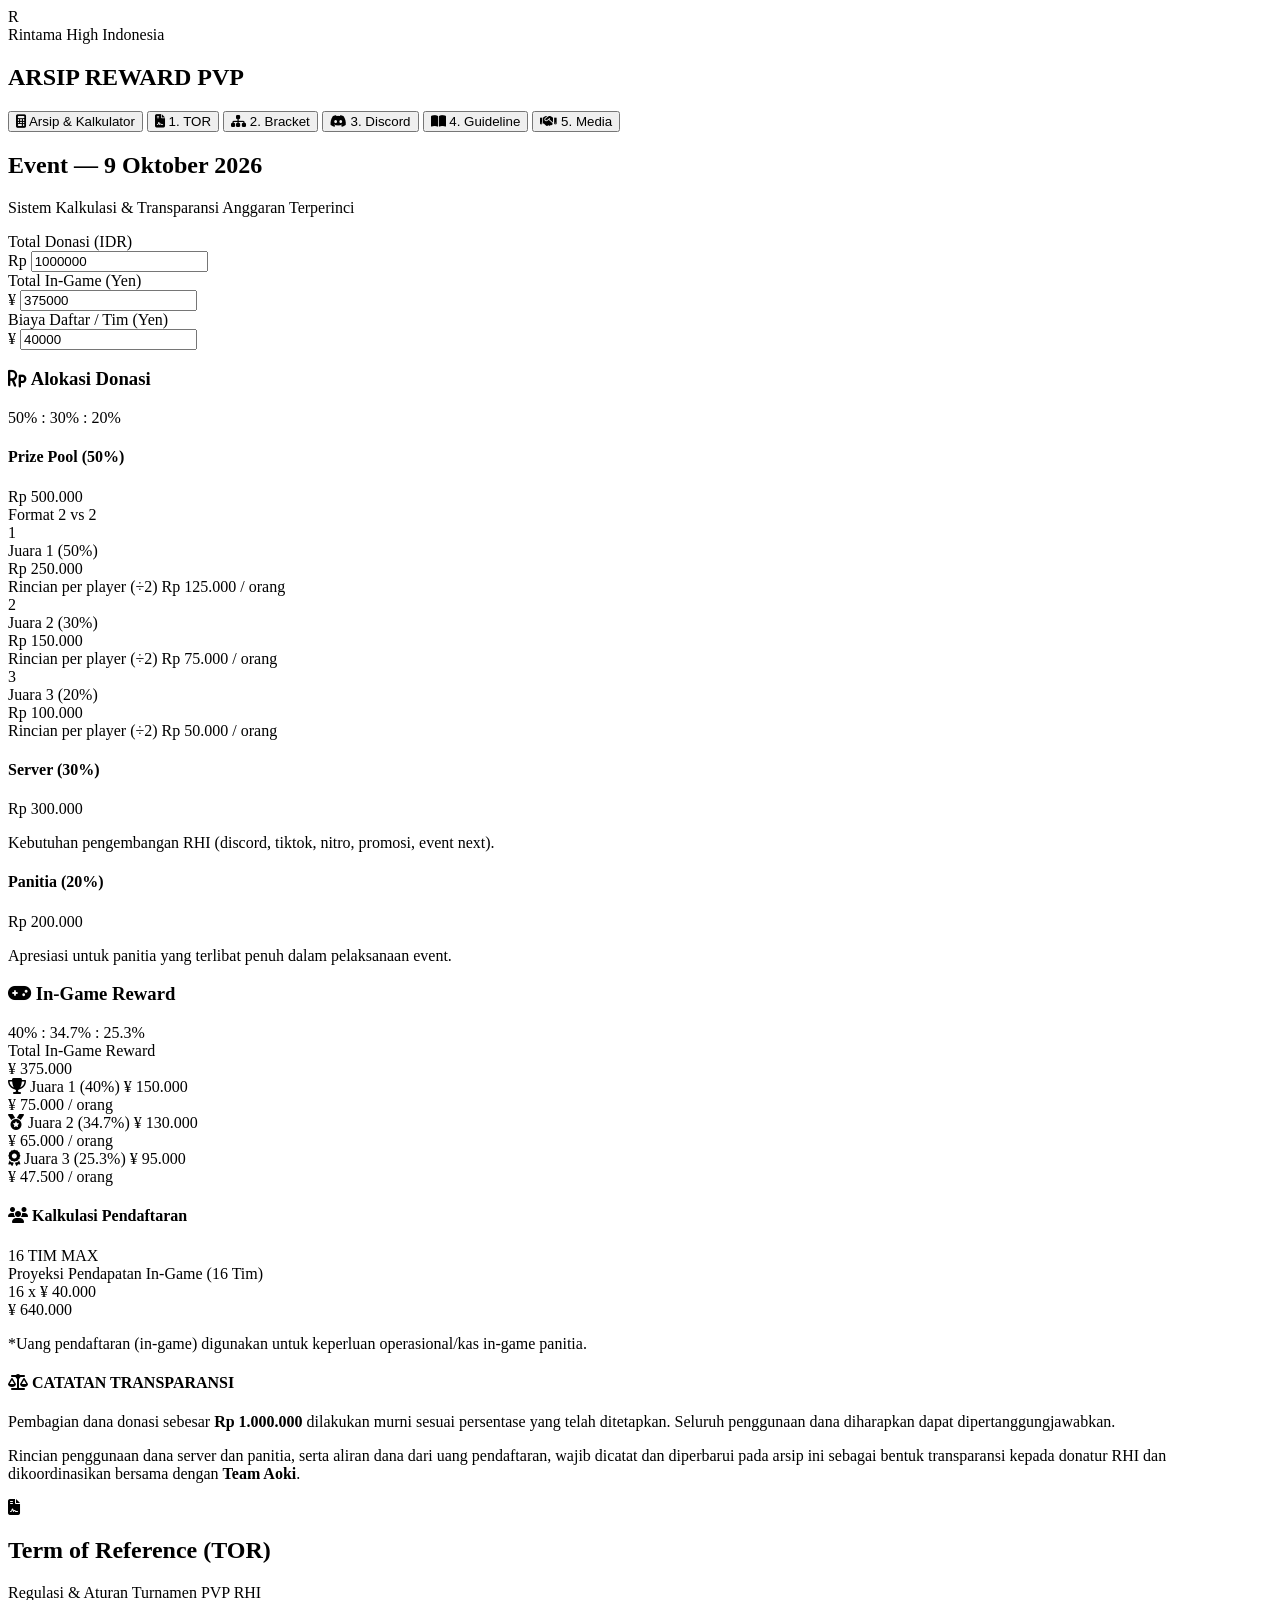
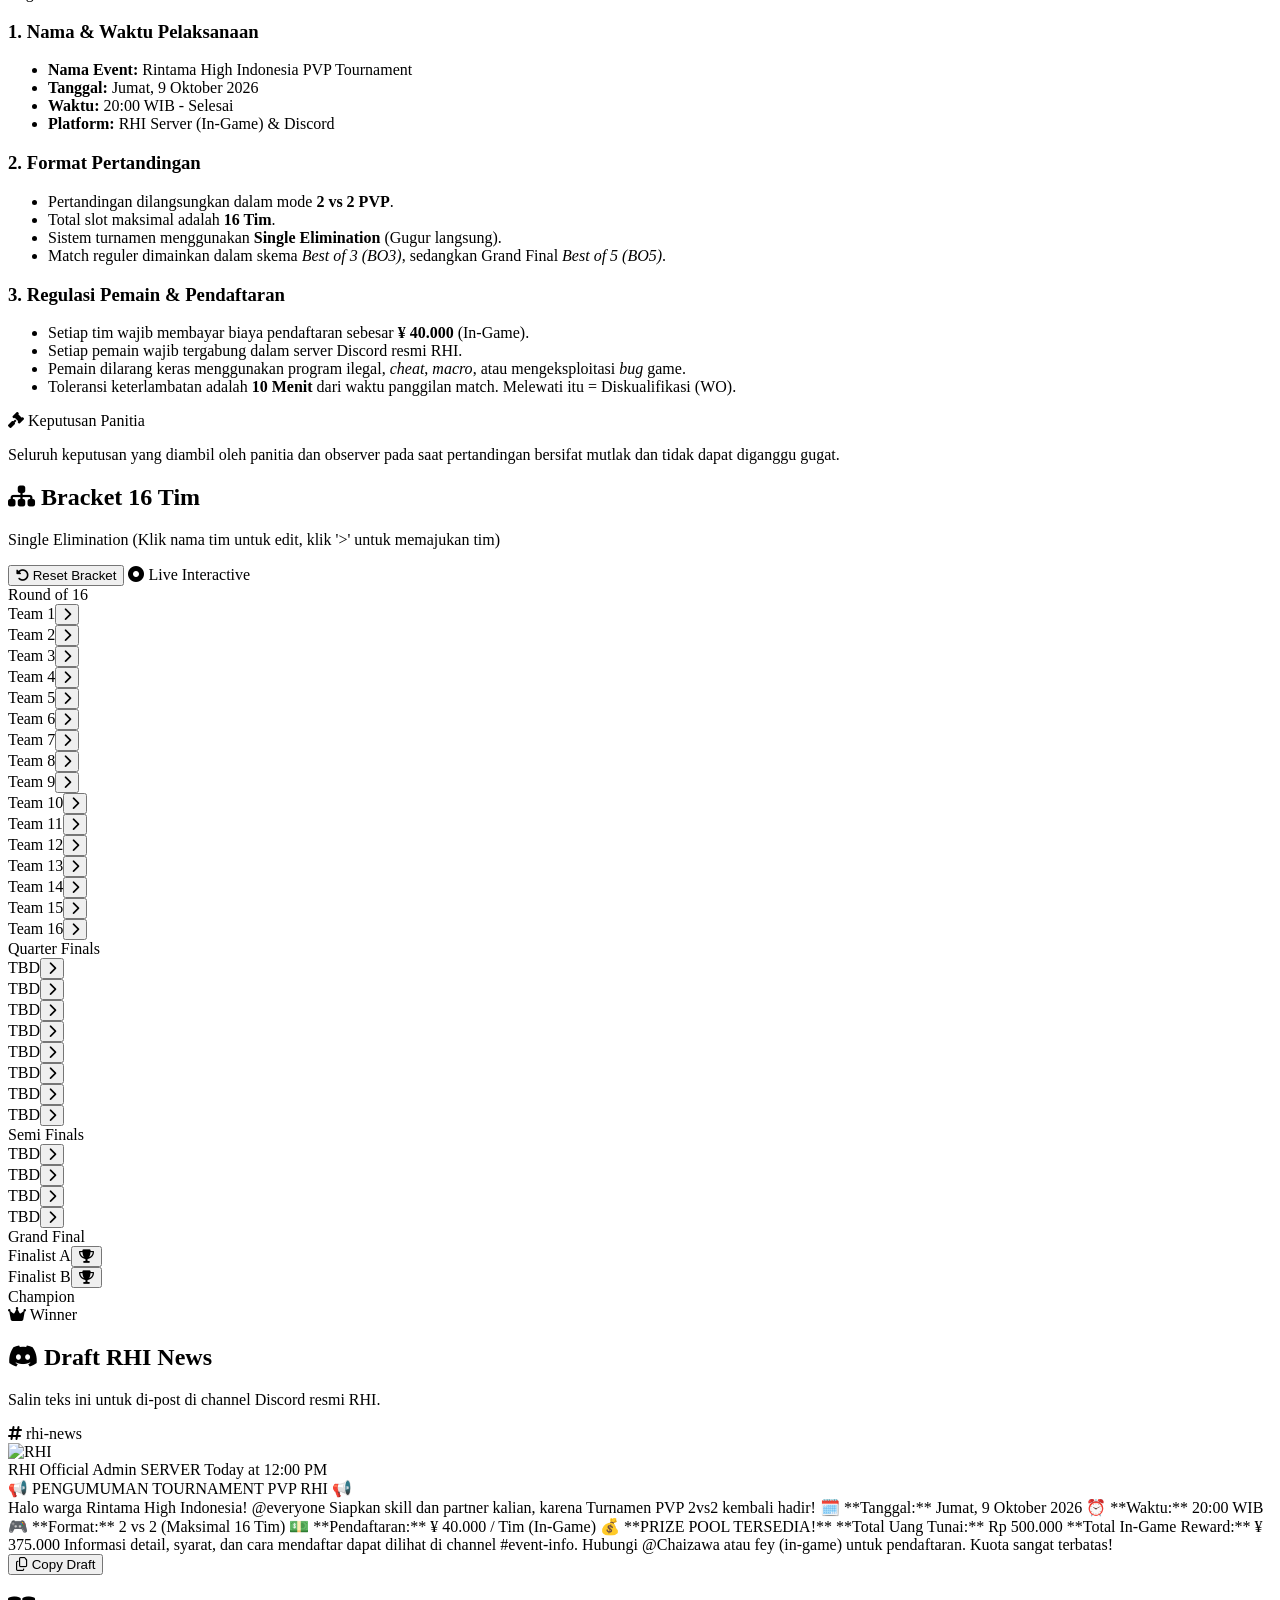
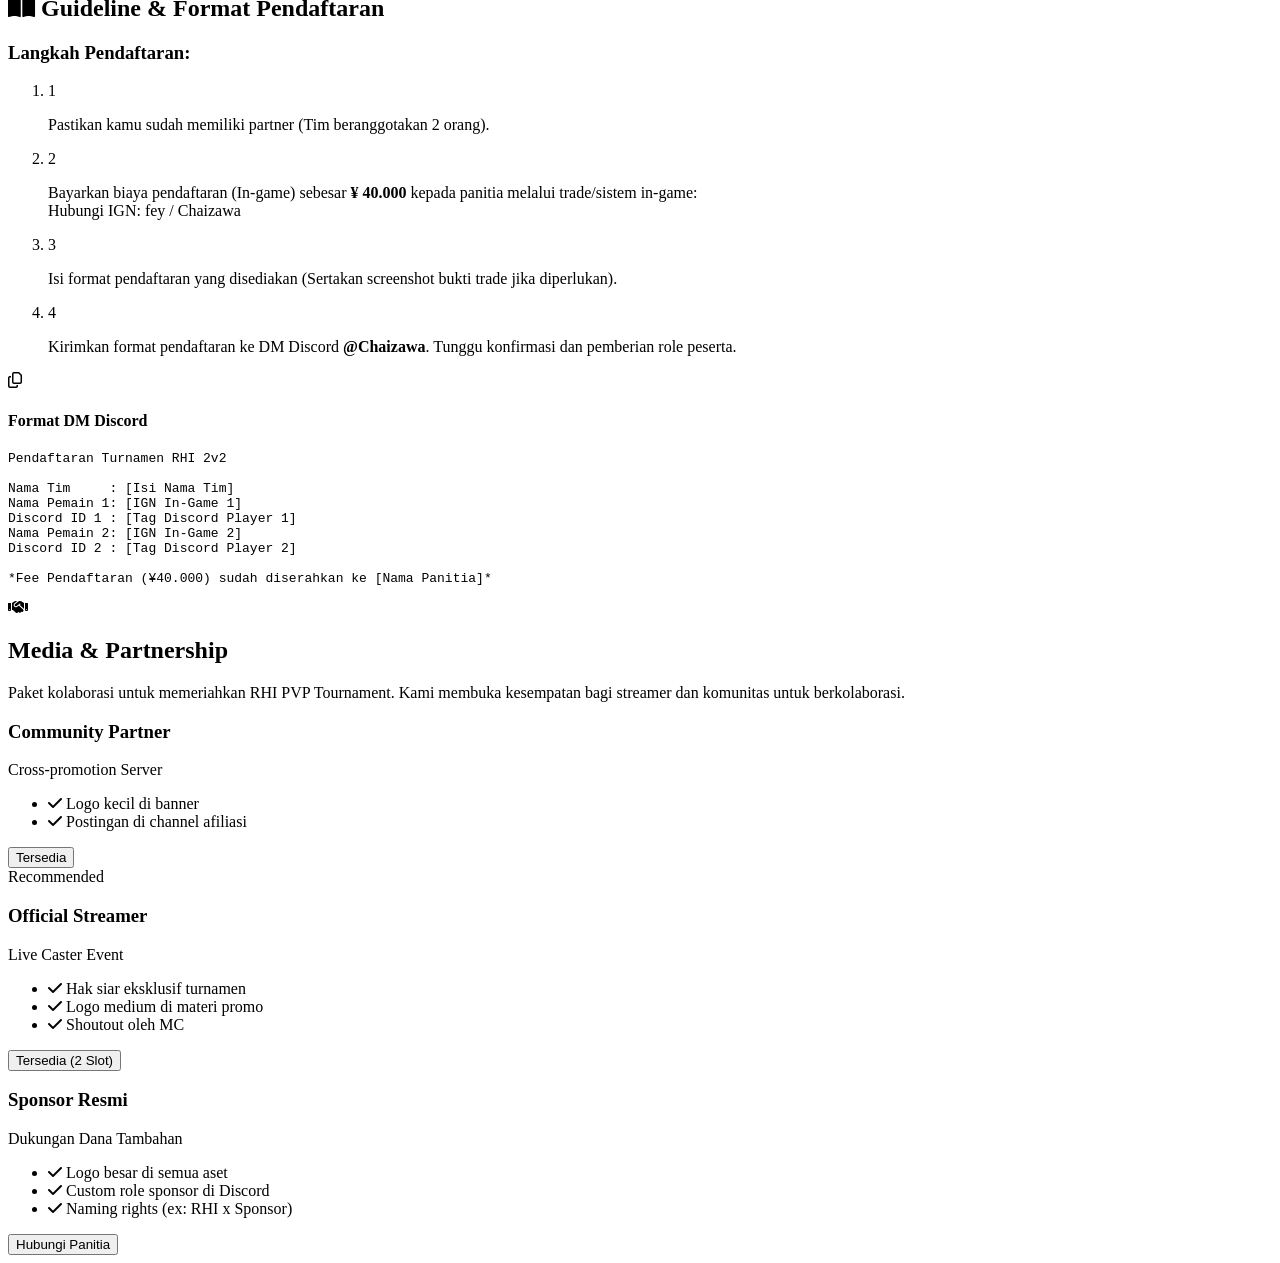
==== tournament_dashboard.html @ ed9f8383 "first commit" ====
<!DOCTYPE html>
<html lang="id">
<head>
    <meta charset="UTF-8">
    <meta name="viewport" content="width=device-width, initial-scale=1.0">
    <title>ARSIP REWARD RHI — Crimson Edition</title>
    
    <link rel="preconnect" href="https://fonts.googleapis.com">
    <link rel="preconnect" href="https://fonts.gstatic.com" crossorigin>
    <link href="https://fonts.googleapis.com/css2?family=Montserrat:wght@300;400;500;600;700&family=Playfair+Display:ital,wght@0,400;0,600;0,700;1,400&display=swap" rel="stylesheet">
    
    <script src="https://cdn.tailwindcss.com"></script>
    <link rel="stylesheet" href="https://cdnjs.cloudflare.com/ajax/libs/font-awesome/6.4.0/css/all.min.css">
    <link rel="stylesheet" href="style.css">

    <script>
        tailwind.config = {
            theme: {
                extend: {
                    fontFamily: {
                        sans: ['Montserrat', 'sans-serif'],
                        serif: ['Playfair Display', 'serif'],
                    },
                    colors: {
                        crimson: {
                            light: '#ff4d4d',
                            DEFAULT: '#cc0000',
                            dark: '#660000',
                            glow: 'rgba(204, 0, 0, 0.15)'
                        },
                        luxury: {
                            black: '#030000',
                            dark: '#080101',
                            panel: '#100505',
                        },
                        silver: '#e5e5e5'
                    },
                    animation: {
                        'fade-in-up': 'fadeInUp 0.8s ease-out forwards',
                        'glow-pulse': 'glowPulse 3s infinite alternate',
                    },
                    keyframes: {
                        fadeInUp: {
                            '0%': { opacity: '0', transform: 'translateY(20px)' },
                            '100%': { opacity: '1', transform: 'translateY(0)' },
                        },
                        glowPulse: {
                            '0%': { boxShadow: '0 0 15px rgba(204, 0, 0, 0.1)' },
                            '100%': { boxShadow: '0 0 30px rgba(204, 0, 0, 0.3)' }
                        }
                    }
                }
            }
        }
    </script>
</head>
<body class="antialiased min-h-screen flex flex-col selection:bg-crimson-dark selection:text-white font-sans">

    <nav class="border-b border-crimson-dark/30 bg-luxury-dark/95 backdrop-blur-xl sticky top-0 z-50 shadow-[0_4px_30px_rgba(0,0,0,0.8)]">
        <div class="max-w-7xl mx-auto px-4 sm:px-6 py-4 flex flex-col sm:flex-row items-center justify-between gap-4">
            <div class="flex items-center gap-4 w-full sm:w-auto">
                <div class="w-12 h-12 rounded-lg bg-black border border-crimson flex items-center justify-center text-crimson-light font-serif font-bold text-2xl shadow-[0_0_20px_rgba(204,0,0,0.3)] relative overflow-hidden">
                    <div class="absolute inset-0 bg-crimson opacity-20 animate-pulse"></div>
                    <span class="relative z-10">R</span>
                </div>
                <div>
                    <span class="text-[10px] uppercase tracking-[0.3em] text-crimson-light font-semibold block mb-1">Rintama High Indonesia</span>
                    <h2 class="font-serif text-white text-lg sm:text-xl font-bold tracking-wider leading-none">ARSIP REWARD PVP</h2>
                </div>
            </div>
            
            <div class="flex items-center gap-1 overflow-x-auto w-full sm:w-auto pb-2 sm:pb-0 scrollbar-hide">
                <button onclick="switchTab('finance')" id="nav-finance" class="tab-btn active px-4 py-3 text-xs font-bold uppercase tracking-widest text-gray-400 transition-all cursor-pointer whitespace-nowrap">
                    <i class="fa-solid fa-calculator mr-2"></i> Arsip & Kalkulator
                </button>
                <button onclick="switchTab('tor')" id="nav-tor" class="tab-btn px-4 py-3 text-xs font-bold uppercase tracking-widest text-gray-400 transition-all cursor-pointer whitespace-nowrap">
                    <i class="fa-solid fa-file-contract mr-2"></i> 1. TOR
                </button>
                <button onclick="switchTab('bracket')" id="nav-bracket" class="tab-btn px-4 py-3 text-xs font-bold uppercase tracking-widest text-gray-400 transition-all cursor-pointer whitespace-nowrap">
                    <i class="fa-solid fa-sitemap mr-2"></i> 2. Bracket
                </button>
                <button onclick="switchTab('discord')" id="nav-discord" class="tab-btn px-4 py-3 text-xs font-bold uppercase tracking-widest text-gray-400 transition-all cursor-pointer whitespace-nowrap">
                    <i class="fa-brands fa-discord mr-2"></i> 3. Discord
                </button>
                <button onclick="switchTab('guideline')" id="nav-guideline" class="tab-btn px-4 py-3 text-xs font-bold uppercase tracking-widest text-gray-400 transition-all cursor-pointer whitespace-nowrap">
                    <i class="fa-solid fa-book-open mr-2"></i> 4. Guideline
                </button>
                <button onclick="switchTab('partner')" id="nav-partner" class="tab-btn px-4 py-3 text-xs font-bold uppercase tracking-widest text-gray-400 transition-all cursor-pointer whitespace-nowrap">
                    <i class="fa-solid fa-handshake mr-2"></i> 5. Media
                </button>
            </div>
        </div>
    </nav>

    <main class="flex-grow max-w-7xl mx-auto w-full px-4 sm:px-6 py-8 relative z-10">
        
        <!-- SECTION: FINANCE & CALCULATOR -->
        <section id="tab-finance" class="animate-fade-in-up">
            <div class="text-center mb-10">
                <h1 class="font-serif text-3xl sm:text-5xl font-bold text-white mb-3 tracking-wide">Event — 9 Oktober 2026</h1>
                <p class="text-gray-400 uppercase tracking-[0.2em] text-sm">Sistem Kalkulasi & Transparansi Anggaran Terperinci</p>
            </div>

            <!-- Kalkulator Input Controls -->
            <div class="premium-card p-6 mb-8 grid grid-cols-1 md:grid-cols-3 gap-6 items-center bg-black/60 border-crimson-dark/40">
                <div class="w-full">
                    <label class="block text-[10px] font-bold text-crimson-light uppercase tracking-wider mb-2">Total Donasi (IDR)</label>
                    <div class="relative">
                        <span class="absolute left-4 top-1/2 -translate-y-1/2 text-gray-400 font-serif font-bold">Rp</span>
                        <input type="number" id="input-donasi" value="1000000" oninput="calculateRewards()" class="elegant-input w-full py-2 pl-10 pr-3 rounded-lg font-mono text-lg font-bold">
                    </div>
                </div>
                <div class="w-full">
                    <label class="block text-[10px] font-bold text-crimson-light uppercase tracking-wider mb-2">Total In-Game (Yen)</label>
                    <div class="relative">
                        <span class="absolute left-4 top-1/2 -translate-y-1/2 text-gray-400 font-serif font-bold">¥</span>
                        <input type="number" id="input-ingame" value="375000" oninput="calculateRewards()" class="elegant-input w-full py-2 pl-10 pr-3 rounded-lg font-mono text-lg font-bold">
                    </div>
                </div>
                <div class="w-full">
                    <label class="block text-[10px] font-bold text-crimson-light uppercase tracking-wider mb-2">Biaya Daftar / Tim (Yen)</label>
                    <div class="relative">
                        <span class="absolute left-4 top-1/2 -translate-y-1/2 text-gray-400 font-serif font-bold">¥</span>
                        <input type="number" id="input-daftar" value="40000" oninput="calculateRewards()" class="elegant-input w-full py-2 pl-10 pr-3 rounded-lg font-mono text-lg font-bold">
                    </div>
                </div>
            </div>

            <div class="grid grid-cols-1 lg:grid-cols-2 gap-8">
                <!-- Kolom Kiri: RUPIAH -->
                <div class="space-y-6">
                    <div class="premium-card p-8 h-full flex flex-col">
                        <div class="flex items-center justify-between mb-6 pb-4 border-b border-crimson-dark/30">
                            <h3 class="font-serif text-2xl font-bold text-white flex items-center gap-3">
                                <i class="fa-solid fa-rupiah-sign text-crimson text-xl"></i> Alokasi Donasi
                            </h3>
                            <span class="px-3 py-1 bg-crimson-dark/20 text-crimson-light text-[10px] font-bold rounded border border-crimson-dark/50">50% : 30% : 20%</span>
                        </div>

                        <!-- Prize Pool Section -->
                        <div class="mb-6">
                            <div class="flex justify-between items-end mb-4">
                                <div>
                                    <h4 class="text-xs font-bold text-gray-400 uppercase tracking-widest mb-1">Prize Pool (50%)</h4>
                                    <div class="text-3xl font-mono font-bold text-white" id="val-prizepool">Rp 500.000</div>
                                </div>
                                <div class="text-right">
                                    <span class="text-[10px] text-gray-500 uppercase tracking-widest block">Format</span>
                                    <span class="text-crimson-light font-bold text-sm">2 vs 2</span>
                                </div>
                            </div>
                            
                            <div class="space-y-3">
                                <!-- Juara 1 -->
                                <div class="bg-black/50 rounded-lg p-3 border border-white/5 hover:border-crimson/30 transition-colors">
                                    <div class="flex justify-between items-center mb-2">
                                        <div class="flex items-center gap-3">
                                            <div class="w-6 h-6 rounded-full bg-gradient-to-br from-yellow-300 to-yellow-600 flex items-center justify-center text-black font-bold text-xs">1</div>
                                            <span class="font-semibold text-silver text-sm">Juara 1 <span class="text-[10px] text-gray-500 font-normal ml-1">(50%)</span></span>
                                        </div>
                                        <div class="font-mono font-bold text-yellow-500 text-base" id="val-juara1-rp">Rp 250.000</div>
                                    </div>
                                    <div class="flex justify-between items-center pl-9 text-[11px] text-gray-400">
                                        <span>Rincian per player (÷2)</span>
                                        <span class="font-mono text-gray-300" id="val-j1-orang">Rp 125.000 / orang</span>
                                    </div>
                                </div>
                                
                                <!-- Juara 2 -->
                                <div class="bg-black/50 rounded-lg p-3 border border-white/5 hover:border-crimson/30 transition-colors">
                                    <div class="flex justify-between items-center mb-2">
                                        <div class="flex items-center gap-3">
                                            <div class="w-6 h-6 rounded-full bg-gradient-to-br from-gray-300 to-gray-500 flex items-center justify-center text-black font-bold text-xs">2</div>
                                            <span class="font-semibold text-silver text-sm">Juara 2 <span class="text-[10px] text-gray-500 font-normal ml-1">(30%)</span></span>
                                        </div>
                                        <div class="font-mono font-bold text-gray-300 text-base" id="val-juara2-rp">Rp 150.000</div>
                                    </div>
                                    <div class="flex justify-between items-center pl-9 text-[11px] text-gray-400">
                                        <span>Rincian per player (÷2)</span>
                                        <span class="font-mono text-gray-300" id="val-j2-orang">Rp 75.000 / orang</span>
                                    </div>
                                </div>

                                <!-- Juara 3 -->
                                <div class="bg-black/50 rounded-lg p-3 border border-white/5 hover:border-crimson/30 transition-colors">
                                    <div class="flex justify-between items-center mb-2">
                                        <div class="flex items-center gap-3">
                                            <div class="w-6 h-6 rounded-full bg-gradient-to-br from-orange-400 to-amber-700 flex items-center justify-center text-black font-bold text-xs">3</div>
                                            <span class="font-semibold text-silver text-sm">Juara 3 <span class="text-[10px] text-gray-500 font-normal ml-1">(20%)</span></span>
                                        </div>
                                        <div class="font-mono font-bold text-orange-400 text-base" id="val-juara3-rp">Rp 100.000</div>
                                    </div>
                                    <div class="flex justify-between items-center pl-9 text-[11px] text-gray-400">
                                        <span>Rincian per player (÷2)</span>
                                        <span class="font-mono text-gray-300" id="val-j3-orang">Rp 50.000 / orang</span>
                                    </div>
                                </div>
                            </div>
                        </div>

                        <!-- Server & Panitia -->
                        <div class="grid grid-cols-2 gap-4 mt-auto">
                            <div class="bg-black/40 rounded-lg p-4 border border-crimson-dark/20 relative overflow-hidden">
                                <div class="absolute top-0 left-0 w-1 h-full bg-crimson"></div>
                                <h4 class="text-[10px] font-bold text-gray-400 uppercase tracking-widest mb-1">Server (30%)</h4>
                                <div class="text-lg font-mono font-bold text-crimson-light mb-2" id="val-server">Rp 300.000</div>
                                <p class="text-[9px] text-gray-500 leading-relaxed">Kebutuhan pengembangan RHI (discord, tiktok, nitro, promosi, event next).</p>
                            </div>
                            <div class="bg-black/40 rounded-lg p-4 border border-gray-800 relative overflow-hidden">
                                <div class="absolute top-0 left-0 w-1 h-full bg-gray-500"></div>
                                <h4 class="text-[10px] font-bold text-gray-400 uppercase tracking-widest mb-1">Panitia (20%)</h4>
                                <div class="text-lg font-mono font-bold text-silver mb-2" id="val-panitia">Rp 200.000</div>
                                <p class="text-[9px] text-gray-500 leading-relaxed">Apresiasi untuk panitia yang terlibat penuh dalam pelaksanaan event.</p>
                            </div>
                        </div>
                    </div>
                </div>

                <!-- Kolom Kanan: IN-GAME & INFO PENDAFTARAN -->
                <div class="space-y-6">
                    <div class="premium-card p-8">
                        <div class="flex items-center justify-between mb-6 pb-4 border-b border-crimson-dark/30">
                            <h3 class="font-serif text-2xl font-bold text-white flex items-center gap-3">
                                <i class="fa-solid fa-gamepad text-crimson text-xl"></i> In-Game Reward
                            </h3>
                            <span class="px-3 py-1 bg-black text-silver text-[10px] font-bold rounded border border-gray-700">40% : 34.7% : 25.3%</span>
                        </div>

                        <div class="mb-4">
                            <div class="text-xs font-bold text-gray-400 uppercase tracking-widest mb-1">Total In-Game Reward</div>
                            <div class="text-3xl font-mono font-bold text-crimson-gradient mb-4" id="val-ingame-total">¥ 375.000</div>

                            <div class="space-y-2">
                                <div class="bg-black/30 rounded p-3 border border-white/5">
                                    <div class="flex justify-between items-center mb-1">
                                        <span class="font-semibold text-silver text-sm"><i class="fa-solid fa-trophy text-yellow-500 mr-2 text-xs"></i> Juara 1 (40%)</span>
                                        <span class="font-mono font-bold text-white text-base" id="val-juara1-ig">¥ 150.000</span>
                                    </div>
                                    <div class="text-right text-[10px] text-gray-500 font-mono" id="val-j1-ig-orang">¥ 75.000 / orang</div>
                                </div>
                                <div class="bg-black/30 rounded p-3 border border-white/5">
                                    <div class="flex justify-between items-center mb-1">
                                        <span class="font-semibold text-silver text-sm"><i class="fa-solid fa-medal text-gray-400 mr-2 text-xs"></i> Juara 2 (34.7%)</span>
                                        <span class="font-mono font-bold text-white text-base" id="val-juara2-ig">¥ 130.000</span>
                                    </div>
                                    <div class="text-right text-[10px] text-gray-500 font-mono" id="val-j2-ig-orang">¥ 65.000 / orang</div>
                                </div>
                                <div class="bg-black/30 rounded p-3 border border-white/5">
                                    <div class="flex justify-between items-center mb-1">
                                        <span class="font-semibold text-silver text-sm"><i class="fa-solid fa-award text-orange-400 mr-2 text-xs"></i> Juara 3 (25.3%)</span>
                                        <span class="font-mono font-bold text-white text-base" id="val-juara3-ig">¥ 95.000</span>
                                    </div>
                                    <div class="text-right text-[10px] text-gray-500 font-mono" id="val-j3-ig-orang">¥ 47.500 / orang</div>
                                </div>
                            </div>
                        </div>
                    </div>

                    <!-- Proyeksi Pendaftaran -->
                    <div class="premium-card p-6 border border-crimson-dark/50">
                        <div class="flex justify-between items-center mb-3">
                            <h4 class="font-serif text-lg font-bold text-white"><i class="fa-solid fa-users text-crimson mr-2"></i> Kalkulasi Pendaftaran</h4>
                            <span class="text-[10px] bg-crimson px-2 py-1 rounded text-white font-bold">16 TIM MAX</span>
                        </div>
                        <div class="bg-black/50 p-4 rounded-lg flex items-center justify-between">
                            <div>
                                <span class="text-xs text-gray-400 block mb-1">Proyeksi Pendapatan In-Game (16 Tim)</span>
                                <div class="text-sm text-gray-500">16 x <span id="label-biaya-daftar">¥ 40.000</span></div>
                            </div>
                            <div class="text-xl font-mono font-bold text-yellow-500" id="val-total-daftar">¥ 640.000</div>
                        </div>
                        <p class="text-[10px] text-gray-500 mt-3 text-center italic">*Uang pendaftaran (in-game) digunakan untuk keperluan operasional/kas in-game panitia.</p>
                    </div>
                </div>
            </div>

            <!-- Transparency Note -->
            <div class="mt-8 p-6 premium-card border-l-4 border-l-crimson bg-black/80">
                <h4 class="font-serif text-lg font-bold text-white mb-2"><i class="fa-solid fa-scale-balanced text-crimson mr-2"></i> CATATAN TRANSPARANSI</h4>
                <p class="text-sm text-gray-400 leading-relaxed mb-2">
                    Pembagian dana donasi sebesar <strong>Rp 1.000.000</strong> dilakukan murni sesuai persentase yang telah ditetapkan. Seluruh penggunaan dana diharapkan dapat dipertanggungjawabkan.
                </p>
                <p class="text-sm text-gray-400 leading-relaxed">
                    Rincian penggunaan dana server dan panitia, serta aliran dana dari uang pendaftaran, wajib dicatat dan diperbarui pada arsip ini sebagai bentuk transparansi kepada donatur RHI dan dikoordinasikan bersama dengan <strong class="text-crimson-light">Team Aoki</strong>.
                </p>
            </div>
        </section>

        <!-- SECTION: TOR -->
        <section id="tab-tor" class="hidden animate-fade-in-up">
            <div class="premium-card p-10 max-w-4xl mx-auto">
                <div class="flex items-center gap-4 mb-8 border-b border-crimson-dark/30 pb-4">
                    <div class="w-14 h-14 rounded-lg bg-crimson-dark/20 flex items-center justify-center border border-crimson">
                        <i class="fa-solid fa-file-contract text-2xl text-crimson-light"></i>
                    </div>
                    <div>
                        <h2 class="font-serif text-2xl font-bold text-white">Term of Reference (TOR)</h2>
                        <p class="text-sm text-gray-400">Regulasi & Aturan Turnamen PVP RHI</p>
                    </div>
                </div>
                
                <div class="space-y-6 text-gray-300 text-sm leading-relaxed">
                    <div>
                        <h3 class="text-crimson-light font-bold text-lg mb-2">1. Nama & Waktu Pelaksanaan</h3>
                        <ul class="list-disc pl-5 space-y-1">
                            <li><strong>Nama Event:</strong> Rintama High Indonesia PVP Tournament</li>
                            <li><strong>Tanggal:</strong> Jumat, 9 Oktober 2026</li>
                            <li><strong>Waktu:</strong> 20:00 WIB - Selesai</li>
                            <li><strong>Platform:</strong> RHI Server (In-Game) & Discord</li>
                        </ul>
                    </div>

                    <div>
                        <h3 class="text-crimson-light font-bold text-lg mb-2">2. Format Pertandingan</h3>
                        <ul class="list-disc pl-5 space-y-1">
                            <li>Pertandingan dilangsungkan dalam mode <strong>2 vs 2 PVP</strong>.</li>
                            <li>Total slot maksimal adalah <strong>16 Tim</strong>.</li>
                            <li>Sistem turnamen menggunakan <strong>Single Elimination</strong> (Gugur langsung).</li>
                            <li>Match reguler dimainkan dalam skema <em>Best of 3 (BO3)</em>, sedangkan Grand Final <em>Best of 5 (BO5)</em>.</li>
                        </ul>
                    </div>

                    <div>
                        <h3 class="text-crimson-light font-bold text-lg mb-2">3. Regulasi Pemain & Pendaftaran</h3>
                        <ul class="list-disc pl-5 space-y-1">
                            <li>Setiap tim wajib membayar biaya pendaftaran sebesar <strong>¥ 40.000</strong> (In-Game).</li>
                            <li>Setiap pemain wajib tergabung dalam server Discord resmi RHI.</li>
                            <li>Pemain dilarang keras menggunakan program ilegal, <em>cheat</em>, <em>macro</em>, atau mengeksploitasi <em>bug</em> game.</li>
                            <li>Toleransi keterlambatan adalah <strong>10 Menit</strong> dari waktu panggilan match. Melewati itu = Diskualifikasi (WO).</li>
                        </ul>
                    </div>

                    <div class="bg-crimson-dark/20 p-4 border border-crimson-dark/50 rounded mt-4">
                        <p class="font-bold text-white text-center mb-2"><i class="fa-solid fa-gavel text-crimson mr-2"></i> Keputusan Panitia</p>
                        <p class="text-center text-xs">Seluruh keputusan yang diambil oleh panitia dan observer pada saat pertandingan bersifat mutlak dan tidak dapat diganggu gugat.</p>
                    </div>
                </div>
            </div>
        </section>

        <!-- SECTION: BRACKET -->
        <section id="tab-bracket" class="hidden animate-fade-in-up">
            <div class="premium-card p-10 overflow-auto min-h-[800px]">
                <div class="flex flex-col sm:flex-row sm:items-center justify-between mb-8 sticky left-0 gap-4">
                    <div>
                        <h2 class="font-serif text-2xl font-bold text-white"><i class="fa-solid fa-sitemap text-crimson mr-3"></i> Bracket 16 Tim</h2>
                        <p class="text-sm text-gray-400 mt-1">Single Elimination (Klik nama tim untuk edit, klik '>' untuk memajukan tim)</p>
                    </div>
                    <div class="flex gap-2">
                        <button onclick="resetBracket()" class="px-3 py-2 bg-gray-800 hover:bg-gray-700 rounded text-xs text-white border border-gray-600 transition-colors"><i class="fa-solid fa-rotate-left mr-1"></i> Reset Bracket</button>
                        <span class="px-3 py-2 bg-black rounded text-xs text-green-400 border border-green-900/50 flex items-center"><i class="fa-solid fa-circle-dot text-[8px] mr-2 animate-pulse"></i> Live Interactive</span>
                    </div>
                </div>
                
                <!-- 16 Team Bracket Container -->
                <div class="flex gap-12 min-w-[900px] py-10 min-h-[750px]">
                    
                    <!-- Round of 16 (8 Matches) -->
                    <div class="bracket-round w-48 flex flex-col relative z-10">
                        <div class="absolute -top-6 w-full text-center text-[10px] font-bold text-crimson uppercase tracking-widest">Round of 16</div>
                        
                        <!-- Group A -->
                        <div class="bracket-group flex-1 flex flex-col justify-around">
                            <!-- M1 -->
                            <div class="flex flex-col gap-1">
                                <div class="bracket-team group items-center"><span id="t1" contenteditable="true" class="outline-none focus:border-b border-crimson w-full truncate block text-white transition-colors">Team 1</span><button onclick="advance('t1', 't17')" class="opacity-0 group-hover:opacity-100 ml-2 text-crimson hover:text-white transition-opacity"><i class="fa-solid fa-chevron-right"></i></button></div>
                                <div class="bracket-team group items-center"><span id="t2" contenteditable="true" class="outline-none focus:border-b border-crimson w-full truncate block text-white transition-colors">Team 2</span><button onclick="advance('t2', 't17')" class="opacity-0 group-hover:opacity-100 ml-2 text-crimson hover:text-white transition-opacity"><i class="fa-solid fa-chevron-right"></i></button></div>
                            </div>
                            <!-- M2 -->
                            <div class="flex flex-col gap-1">
                                <div class="bracket-team group items-center"><span id="t3" contenteditable="true" class="outline-none focus:border-b border-crimson w-full truncate block text-white transition-colors">Team 3</span><button onclick="advance('t3', 't18')" class="opacity-0 group-hover:opacity-100 ml-2 text-crimson hover:text-white transition-opacity"><i class="fa-solid fa-chevron-right"></i></button></div>
                                <div class="bracket-team group items-center"><span id="t4" contenteditable="true" class="outline-none focus:border-b border-crimson w-full truncate block text-white transition-colors">Team 4</span><button onclick="advance('t4', 't18')" class="opacity-0 group-hover:opacity-100 ml-2 text-crimson hover:text-white transition-opacity"><i class="fa-solid fa-chevron-right"></i></button></div>
                            </div>
                        </div>

                        <!-- Group B -->
                        <div class="bracket-group flex-1 flex flex-col justify-around">
                            <!-- M3 -->
                            <div class="flex flex-col gap-1">
                                <div class="bracket-team group items-center"><span id="t5" contenteditable="true" class="outline-none focus:border-b border-crimson w-full truncate block text-white transition-colors">Team 5</span><button onclick="advance('t5', 't19')" class="opacity-0 group-hover:opacity-100 ml-2 text-crimson hover:text-white transition-opacity"><i class="fa-solid fa-chevron-right"></i></button></div>
                                <div class="bracket-team group items-center"><span id="t6" contenteditable="true" class="outline-none focus:border-b border-crimson w-full truncate block text-white transition-colors">Team 6</span><button onclick="advance('t6', 't19')" class="opacity-0 group-hover:opacity-100 ml-2 text-crimson hover:text-white transition-opacity"><i class="fa-solid fa-chevron-right"></i></button></div>
                            </div>
                            <!-- M4 -->
                            <div class="flex flex-col gap-1">
                                <div class="bracket-team group items-center"><span id="t7" contenteditable="true" class="outline-none focus:border-b border-crimson w-full truncate block text-white transition-colors">Team 7</span><button onclick="advance('t7', 't20')" class="opacity-0 group-hover:opacity-100 ml-2 text-crimson hover:text-white transition-opacity"><i class="fa-solid fa-chevron-right"></i></button></div>
                                <div class="bracket-team group items-center"><span id="t8" contenteditable="true" class="outline-none focus:border-b border-crimson w-full truncate block text-white transition-colors">Team 8</span><button onclick="advance('t8', 't20')" class="opacity-0 group-hover:opacity-100 ml-2 text-crimson hover:text-white transition-opacity"><i class="fa-solid fa-chevron-right"></i></button></div>
                            </div>
                        </div>

                        <!-- Group C -->
                        <div class="bracket-group flex-1 flex flex-col justify-around">
                            <!-- M5 -->
                            <div class="flex flex-col gap-1">
                                <div class="bracket-team group items-center"><span id="t9" contenteditable="true" class="outline-none focus:border-b border-crimson w-full truncate block text-white transition-colors">Team 9</span><button onclick="advance('t9', 't21')" class="opacity-0 group-hover:opacity-100 ml-2 text-crimson hover:text-white transition-opacity"><i class="fa-solid fa-chevron-right"></i></button></div>
                                <div class="bracket-team group items-center"><span id="t10" contenteditable="true" class="outline-none focus:border-b border-crimson w-full truncate block text-white transition-colors">Team 10</span><button onclick="advance('t10', 't21')" class="opacity-0 group-hover:opacity-100 ml-2 text-crimson hover:text-white transition-opacity"><i class="fa-solid fa-chevron-right"></i></button></div>
                            </div>
                            <!-- M6 -->
                            <div class="flex flex-col gap-1">
                                <div class="bracket-team group items-center"><span id="t11" contenteditable="true" class="outline-none focus:border-b border-crimson w-full truncate block text-white transition-colors">Team 11</span><button onclick="advance('t11', 't22')" class="opacity-0 group-hover:opacity-100 ml-2 text-crimson hover:text-white transition-opacity"><i class="fa-solid fa-chevron-right"></i></button></div>
                                <div class="bracket-team group items-center"><span id="t12" contenteditable="true" class="outline-none focus:border-b border-crimson w-full truncate block text-white transition-colors">Team 12</span><button onclick="advance('t12', 't22')" class="opacity-0 group-hover:opacity-100 ml-2 text-crimson hover:text-white transition-opacity"><i class="fa-solid fa-chevron-right"></i></button></div>
                            </div>
                        </div>

                        <!-- Group D -->
                        <div class="bracket-group flex-1 flex flex-col justify-around">
                            <!-- M7 -->
                            <div class="flex flex-col gap-1">
                                <div class="bracket-team group items-center"><span id="t13" contenteditable="true" class="outline-none focus:border-b border-crimson w-full truncate block text-white transition-colors">Team 13</span><button onclick="advance('t13', 't23')" class="opacity-0 group-hover:opacity-100 ml-2 text-crimson hover:text-white transition-opacity"><i class="fa-solid fa-chevron-right"></i></button></div>
                                <div class="bracket-team group items-center"><span id="t14" contenteditable="true" class="outline-none focus:border-b border-crimson w-full truncate block text-white transition-colors">Team 14</span><button onclick="advance('t14', 't23')" class="opacity-0 group-hover:opacity-100 ml-2 text-crimson hover:text-white transition-opacity"><i class="fa-solid fa-chevron-right"></i></button></div>
                            </div>
                            <!-- M8 -->
                            <div class="flex flex-col gap-1">
                                <div class="bracket-team group items-center"><span id="t15" contenteditable="true" class="outline-none focus:border-b border-crimson w-full truncate block text-white transition-colors">Team 15</span><button onclick="advance('t15', 't24')" class="opacity-0 group-hover:opacity-100 ml-2 text-crimson hover:text-white transition-opacity"><i class="fa-solid fa-chevron-right"></i></button></div>
                                <div class="bracket-team group items-center"><span id="t16" contenteditable="true" class="outline-none focus:border-b border-crimson w-full truncate block text-white transition-colors">Team 16</span><button onclick="advance('t16', 't24')" class="opacity-0 group-hover:opacity-100 ml-2 text-crimson hover:text-white transition-opacity"><i class="fa-solid fa-chevron-right"></i></button></div>
                            </div>
                        </div>
                    </div>

                    <!-- Quarter Finals (4 Matches) -->
                    <div class="bracket-round w-48 flex flex-col relative z-10">
                        <div class="absolute -top-6 w-full text-center text-[10px] font-bold text-crimson uppercase tracking-widest">Quarter Finals</div>
                        
                        <!-- Group E -->
                        <div class="bracket-group flex-1 flex flex-col justify-around">
                            <!-- M9 -->
                            <div class="flex flex-col gap-1">
                                <div class="bracket-team group items-center border-dashed border-gray-600 bg-black/40"><span id="t17" contenteditable="true" class="outline-none focus:border-b border-crimson w-full truncate block text-gray-500 transition-colors">TBD</span><button onclick="advance('t17', 't25')" class="opacity-0 group-hover:opacity-100 ml-2 text-crimson hover:text-white transition-opacity"><i class="fa-solid fa-chevron-right"></i></button></div>
                                <div class="bracket-team group items-center border-dashed border-gray-600 bg-black/40"><span id="t18" contenteditable="true" class="outline-none focus:border-b border-crimson w-full truncate block text-gray-500 transition-colors">TBD</span><button onclick="advance('t18', 't25')" class="opacity-0 group-hover:opacity-100 ml-2 text-crimson hover:text-white transition-opacity"><i class="fa-solid fa-chevron-right"></i></button></div>
                            </div>
                            <!-- M10 -->
                            <div class="flex flex-col gap-1">
                                <div class="bracket-team group items-center border-dashed border-gray-600 bg-black/40"><span id="t19" contenteditable="true" class="outline-none focus:border-b border-crimson w-full truncate block text-gray-500 transition-colors">TBD</span><button onclick="advance('t19', 't26')" class="opacity-0 group-hover:opacity-100 ml-2 text-crimson hover:text-white transition-opacity"><i class="fa-solid fa-chevron-right"></i></button></div>
                                <div class="bracket-team group items-center border-dashed border-gray-600 bg-black/40"><span id="t20" contenteditable="true" class="outline-none focus:border-b border-crimson w-full truncate block text-gray-500 transition-colors">TBD</span><button onclick="advance('t20', 't26')" class="opacity-0 group-hover:opacity-100 ml-2 text-crimson hover:text-white transition-opacity"><i class="fa-solid fa-chevron-right"></i></button></div>
                            </div>
                        </div>

                        <!-- Group F -->
                        <div class="bracket-group flex-1 flex flex-col justify-around">
                            <!-- M11 -->
                            <div class="flex flex-col gap-1">
                                <div class="bracket-team group items-center border-dashed border-gray-600 bg-black/40"><span id="t21" contenteditable="true" class="outline-none focus:border-b border-crimson w-full truncate block text-gray-500 transition-colors">TBD</span><button onclick="advance('t21', 't27')" class="opacity-0 group-hover:opacity-100 ml-2 text-crimson hover:text-white transition-opacity"><i class="fa-solid fa-chevron-right"></i></button></div>
                                <div class="bracket-team group items-center border-dashed border-gray-600 bg-black/40"><span id="t22" contenteditable="true" class="outline-none focus:border-b border-crimson w-full truncate block text-gray-500 transition-colors">TBD</span><button onclick="advance('t22', 't27')" class="opacity-0 group-hover:opacity-100 ml-2 text-crimson hover:text-white transition-opacity"><i class="fa-solid fa-chevron-right"></i></button></div>
                            </div>
                            <!-- M12 -->
                            <div class="flex flex-col gap-1">
                                <div class="bracket-team group items-center border-dashed border-gray-600 bg-black/40"><span id="t23" contenteditable="true" class="outline-none focus:border-b border-crimson w-full truncate block text-gray-500 transition-colors">TBD</span><button onclick="advance('t23', 't28')" class="opacity-0 group-hover:opacity-100 ml-2 text-crimson hover:text-white transition-opacity"><i class="fa-solid fa-chevron-right"></i></button></div>
                                <div class="bracket-team group items-center border-dashed border-gray-600 bg-black/40"><span id="t24" contenteditable="true" class="outline-none focus:border-b border-crimson w-full truncate block text-gray-500 transition-colors">TBD</span><button onclick="advance('t24', 't28')" class="opacity-0 group-hover:opacity-100 ml-2 text-crimson hover:text-white transition-opacity"><i class="fa-solid fa-chevron-right"></i></button></div>
                            </div>
                        </div>
                    </div>

                    <!-- Semi Finals (2 Matches) -->
                    <div class="bracket-round w-48 flex flex-col relative z-10">
                        <div class="absolute -top-6 w-full text-center text-[10px] font-bold text-crimson uppercase tracking-widest">Semi Finals</div>
                        
                        <!-- Group G -->
                        <div class="bracket-group flex-1 flex flex-col justify-around">
                            <!-- M13 -->
                            <div class="flex flex-col gap-1">
                                <div class="bracket-team group items-center border-dashed border-gray-600 bg-black/20"><span id="t25" contenteditable="true" class="outline-none focus:border-b border-crimson w-full truncate block text-gray-600 transition-colors">TBD</span><button onclick="advance('t25', 't29')" class="opacity-0 group-hover:opacity-100 ml-2 text-crimson hover:text-white transition-opacity"><i class="fa-solid fa-chevron-right"></i></button></div>
                                <div class="bracket-team group items-center border-dashed border-gray-600 bg-black/20"><span id="t26" contenteditable="true" class="outline-none focus:border-b border-crimson w-full truncate block text-gray-600 transition-colors">TBD</span><button onclick="advance('t26', 't29')" class="opacity-0 group-hover:opacity-100 ml-2 text-crimson hover:text-white transition-opacity"><i class="fa-solid fa-chevron-right"></i></button></div>
                            </div>
                            <!-- M14 -->
                            <div class="flex flex-col gap-1">
                                <div class="bracket-team group items-center border-dashed border-gray-600 bg-black/20"><span id="t27" contenteditable="true" class="outline-none focus:border-b border-crimson w-full truncate block text-gray-600 transition-colors">TBD</span><button onclick="advance('t27', 't30')" class="opacity-0 group-hover:opacity-100 ml-2 text-crimson hover:text-white transition-opacity"><i class="fa-solid fa-chevron-right"></i></button></div>
                                <div class="bracket-team group items-center border-dashed border-gray-600 bg-black/20"><span id="t28" contenteditable="true" class="outline-none focus:border-b border-crimson w-full truncate block text-gray-600 transition-colors">TBD</span><button onclick="advance('t28', 't30')" class="opacity-0 group-hover:opacity-100 ml-2 text-crimson hover:text-white transition-opacity"><i class="fa-solid fa-chevron-right"></i></button></div>
                            </div>
                        </div>
                    </div>

                    <!-- Final (1 Match) -->
                    <div class="bracket-round w-48 flex flex-col relative z-10">
                        <div class="absolute -top-6 w-full text-center text-[10px] font-bold text-yellow-500 uppercase tracking-widest">Grand Final</div>
                        
                        <div class="bracket-single flex-1 flex flex-col justify-center">
                            <div class="flex flex-col gap-1">
                                <div class="bracket-team group items-center border-dashed border-yellow-800/50 bg-black/40"><span id="t29" contenteditable="true" class="outline-none focus:border-b border-yellow-500 w-full truncate block text-gray-700 transition-colors">Finalist A</span><button onclick="advance('t29', 't31')" class="opacity-0 group-hover:opacity-100 ml-2 text-yellow-500 hover:text-white transition-opacity"><i class="fa-solid fa-trophy"></i></button></div>
                                <div class="bracket-team group items-center border-dashed border-yellow-800/50 bg-black/40"><span id="t30" contenteditable="true" class="outline-none focus:border-b border-yellow-500 w-full truncate block text-gray-700 transition-colors">Finalist B</span><button onclick="advance('t30', 't31')" class="opacity-0 group-hover:opacity-100 ml-2 text-yellow-500 hover:text-white transition-opacity"><i class="fa-solid fa-trophy"></i></button></div>
                            </div>
                        </div>
                    </div>
                    
                    <!-- Champion -->
                    <div class="bracket-round w-48 flex flex-col relative z-10">
                        <div class="absolute -top-6 w-full text-center text-[10px] font-bold text-yellow-400 uppercase tracking-widest animate-pulse">Champion</div>
                        
                        <div class="flex-1 flex flex-col justify-center">
                            <div class="flex flex-col gap-1">
                                <div class="bracket-team items-center border border-yellow-500 bg-gradient-to-r from-yellow-900/40 to-transparent py-4 shadow-[0_0_20px_rgba(234,179,8,0.2)]">
                                    <i class="fa-solid fa-crown text-yellow-500 mr-3 text-lg"></i>
                                    <span id="t31" contenteditable="true" class="outline-none w-full truncate block text-yellow-400 font-bold text-lg">Winner</span>
                                </div>
                            </div>
                        </div>
                    </div>

                </div>
            </div>
        </section>

        <!-- SECTION: DISCORD -->
        <section id="tab-discord" class="hidden animate-fade-in-up">
            <div class="premium-card p-10 max-w-3xl mx-auto">
                <h2 class="font-serif text-2xl font-bold text-white mb-2"><i class="fa-brands fa-discord text-[#5865F2] mr-3"></i> Draft RHI News</h2>
                <p class="text-sm text-gray-400 mb-8">Salin teks ini untuk di-post di channel Discord resmi RHI.</p>
                
                <div class="bg-[#313338] rounded-md overflow-hidden font-sans shadow-2xl relative">
                    <!-- Discord Header Mockup -->
                    <div class="bg-[#2b2d31] px-4 py-3 flex items-center border-b border-[#1e1f22]">
                        <i class="fa-solid fa-hashtag text-[#80848e] mr-2"></i>
                        <span class="text-white font-semibold">rhi-news</span>
                    </div>

                    <div class="p-4 flex items-start gap-4">
                        <div class="w-10 h-10 rounded-full bg-[#ed4245] flex items-center justify-center shrink-0 shadow-lg">
                            <img src="https://ui-avatars.com/api/?name=RHI&background=ed4245&color=fff&bold=true" alt="RHI" class="rounded-full">
                        </div>
                        <div class="w-full">
                            <div class="flex items-baseline gap-2 mb-1">
                                <span class="font-medium text-white hover:underline cursor-pointer">RHI Official Admin</span>
                                <span class="text-[10px] bg-[#5865F2] px-1 rounded text-white font-semibold">SERVER</span>
                                <span class="text-xs text-[#949ba4]">Today at 12:00 PM</span>
                            </div>
                            
                            <!-- Discord Embed -->
                            <div class="discord-embed p-4 mt-2 max-w-xl">
                                <div class="flex items-center gap-2 mb-2">
                                    <span class="text-xs font-bold text-white">📢 PENGUMUMAN TOURNAMENT PVP RHI 📢</span>
                                </div>
                                <div class="text-[#dbdee1] text-sm whitespace-pre-line leading-relaxed">
                                    Halo warga Rintama High Indonesia! @everyone
                                    Siapkan skill dan partner kalian, karena Turnamen PVP 2vs2 kembali hadir!

                                    🗓️ **Tanggal:** Jumat, 9 Oktober 2026
                                    ⏰ **Waktu:** 20:00 WIB
                                    🎮 **Format:** 2 vs 2 (Maksimal 16 Tim)
                                    💵 **Pendaftaran:** ¥ 40.000 / Tim (In-Game)

                                    💰 **PRIZE POOL TERSEDIA!**
                                    **Total Uang Tunai:** Rp 500.000
                                    **Total In-Game Reward:** ¥ 375.000

                                    Informasi detail, syarat, dan cara mendaftar dapat dilihat di channel <span class="text-[#5865F2] hover:underline cursor-pointer bg-[#5865F2]/20 px-1 rounded">#event-info</span>.

                                    Hubungi <span class="bg-[#4e5058]/50 px-1 rounded hover:bg-[#4e5058] cursor-pointer">@Chaizawa</span> atau <span class="font-semibold text-white">fey</span> (in-game) untuk pendaftaran. Kuota sangat terbatas!
                                </div>
                            </div>
                        </div>
                    </div>
                </div>

                <div class="mt-6 flex justify-end">
                    <button class="bg-[#5865F2] hover:bg-[#4752c4] text-white px-6 py-2 rounded font-semibold transition-colors text-sm" onclick="alert('Draft tersalin!')">
                        <i class="fa-regular fa-copy mr-2"></i> Copy Draft
                    </button>
                </div>
            </div>
        </section>

        <!-- SECTION: GUIDELINE -->
        <section id="tab-guideline" class="hidden animate-fade-in-up">
            <div class="premium-card p-10 max-w-4xl mx-auto">
                <div class="flex items-center justify-between mb-8 border-b border-crimson-dark/30 pb-4">
                    <h2 class="font-serif text-2xl font-bold text-white"><i class="fa-solid fa-book-open text-crimson mr-3"></i> Guideline & Format Pendaftaran</h2>
                </div>
                
                <div class="grid grid-cols-1 md:grid-cols-2 gap-8">
                    <div>
                        <h3 class="text-lg font-bold text-white mb-4">Langkah Pendaftaran:</h3>
                        <ol class="space-y-4 text-sm text-gray-300">
                            <li class="flex gap-3">
                                <div class="w-6 h-6 rounded-full bg-crimson flex items-center justify-center font-bold text-white shrink-0 text-xs mt-0.5">1</div>
                                <p>Pastikan kamu sudah memiliki partner (Tim beranggotakan 2 orang).</p>
                            </li>
                            <li class="flex gap-3">
                                <div class="w-6 h-6 rounded-full bg-crimson flex items-center justify-center font-bold text-white shrink-0 text-xs mt-0.5">2</div>
                                <p>Bayarkan biaya pendaftaran (In-game) sebesar <strong class="text-yellow-400">¥ 40.000</strong> kepada panitia melalui trade/sistem in-game: <br>
                                    <span class="block mt-1 font-mono text-crimson-light">Hubungi IGN: fey / Chaizawa</span>
                                </p>
                            </li>
                            <li class="flex gap-3">
                                <div class="w-6 h-6 rounded-full bg-crimson flex items-center justify-center font-bold text-white shrink-0 text-xs mt-0.5">3</div>
                                <p>Isi format pendaftaran yang disediakan (Sertakan screenshot bukti trade jika diperlukan).</p>
                            </li>
                            <li class="flex gap-3">
                                <div class="w-6 h-6 rounded-full bg-crimson flex items-center justify-center font-bold text-white shrink-0 text-xs mt-0.5">4</div>
                                <p>Kirimkan format pendaftaran ke DM Discord <strong class="text-[#5865F2]">@Chaizawa</strong>. Tunggu konfirmasi dan pemberian role peserta.</p>
                            </li>
                        </ol>
                    </div>

                    <div class="bg-black/60 border border-gray-800 rounded-lg p-6 relative">
                        <div class="absolute top-2 right-2 cursor-pointer text-gray-500 hover:text-white transition-colors" title="Copy Format" onclick="alert('Format tersalin!')">
                            <i class="fa-regular fa-copy"></i>
                        </div>
                        <h4 class="text-xs font-bold text-gray-500 uppercase tracking-widest mb-3 border-b border-gray-800 pb-2">Format DM Discord</h4>
                        <pre class="font-mono text-sm text-green-400 whitespace-pre-wrap">Pendaftaran Turnamen RHI 2v2

Nama Tim     : [Isi Nama Tim]
Nama Pemain 1: [IGN In-Game 1]
Discord ID 1 : [Tag Discord Player 1]
Nama Pemain 2: [IGN In-Game 2]
Discord ID 2 : [Tag Discord Player 2]

*Fee Pendaftaran (¥40.000) sudah diserahkan ke [Nama Panitia]*</pre>
                    </div>
                </div>
            </div>
        </section>

        <!-- SECTION: MEDIA PARTNER -->
        <section id="tab-partner" class="hidden animate-fade-in-up">
            <div class="premium-card p-10 max-w-5xl mx-auto">
                <div class="text-center mb-10">
                    <div class="w-16 h-16 rounded-full bg-crimson-dark/20 flex items-center justify-center mx-auto mb-4 border border-crimson-dark/50">
                        <i class="fa-solid fa-handshake text-3xl text-crimson"></i>
                    </div>
                    <h2 class="font-serif text-3xl font-bold text-white mb-2">Media & Partnership</h2>
                    <p class="text-gray-400 max-w-xl mx-auto">Paket kolaborasi untuk memeriahkan RHI PVP Tournament. Kami membuka kesempatan bagi streamer dan komunitas untuk berkolaborasi.</p>
                </div>
                
                <div class="grid grid-cols-1 md:grid-cols-3 gap-6">
                    <!-- Tier 1 -->
                    <div class="bg-black/40 border border-gray-800 rounded-xl p-6 text-center hover:border-crimson/50 transition-colors">
                        <h3 class="text-xl font-bold text-white mb-1">Community Partner</h3>
                        <p class="text-xs text-gray-500 mb-4">Cross-promotion Server</p>
                        <ul class="text-sm text-gray-300 text-left space-y-2 mb-6 min-h-[100px]">
                            <li><i class="fa-solid fa-check text-green-500 mr-2"></i> Logo kecil di banner</li>
                            <li><i class="fa-solid fa-check text-green-500 mr-2"></i> Postingan di channel afiliasi</li>
                        </ul>
                        <button class="w-full py-2 border border-gray-600 rounded text-gray-400 hover:text-white hover:bg-gray-800 transition-colors text-sm font-semibold">Tersedia</button>
                    </div>

                    <!-- Tier 2 -->
                    <div class="bg-gradient-to-b from-crimson-dark/40 to-black border border-crimson rounded-xl p-6 text-center relative transform md:-translate-y-4 shadow-[0_10px_30px_rgba(204,0,0,0.2)]">
                        <div class="absolute -top-3 left-1/2 -translate-x-1/2 bg-crimson text-white text-[10px] font-bold px-3 py-1 rounded-full uppercase tracking-wider">Recommended</div>
                        <h3 class="text-xl font-bold text-white mb-1">Official Streamer</h3>
                        <p class="text-xs text-crimson-light mb-4">Live Caster Event</p>
                        <ul class="text-sm text-gray-200 text-left space-y-2 mb-6 min-h-[100px]">
                            <li><i class="fa-solid fa-check text-crimson-light mr-2"></i> Hak siar eksklusif turnamen</li>
                            <li><i class="fa-solid fa-check text-crimson-light mr-2"></i> Logo medium di materi promo</li>
                            <li><i class="fa-solid fa-check text-crimson-light mr-2"></i> Shoutout oleh MC</li>
                        </ul>
                        <button class="w-full py-2 bg-crimson hover:bg-red-700 rounded text-white transition-colors text-sm font-bold shadow-[0_0_15px_rgba(204,0,0,0.3)]">Tersedia (2 Slot)</button>
                    </div>

                    <!-- Tier 3 -->
                    <div class="bg-black/40 border border-yellow-900/50 rounded-xl p-6 text-center hover:border-yellow-600 transition-colors">
                        <h3 class="text-xl font-bold text-yellow-500 mb-1">Sponsor Resmi</h3>
                        <p class="text-xs text-gray-500 mb-4">Dukungan Dana Tambahan</p>
                        <ul class="text-sm text-gray-300 text-left space-y-2 mb-6 min-h-[100px]">
                            <li><i class="fa-solid fa-check text-yellow-500 mr-2"></i> Logo besar di semua aset</li>
                            <li><i class="fa-solid fa-check text-yellow-500 mr-2"></i> Custom role sponsor di Discord</li>
                            <li><i class="fa-solid fa-check text-yellow-500 mr-2"></i> Naming rights (ex: RHI x Sponsor)</li>
                        </ul>
                        <button class="w-full py-2 border border-yellow-600 rounded text-yellow-500 hover:bg-yellow-900/20 transition-colors text-sm font-semibold">Hubungi Panitia</button>
                    </div>
                </div>
            </div>
        </section>

    </main>

    <script src="script.js" defer></script>
</body>
</html>
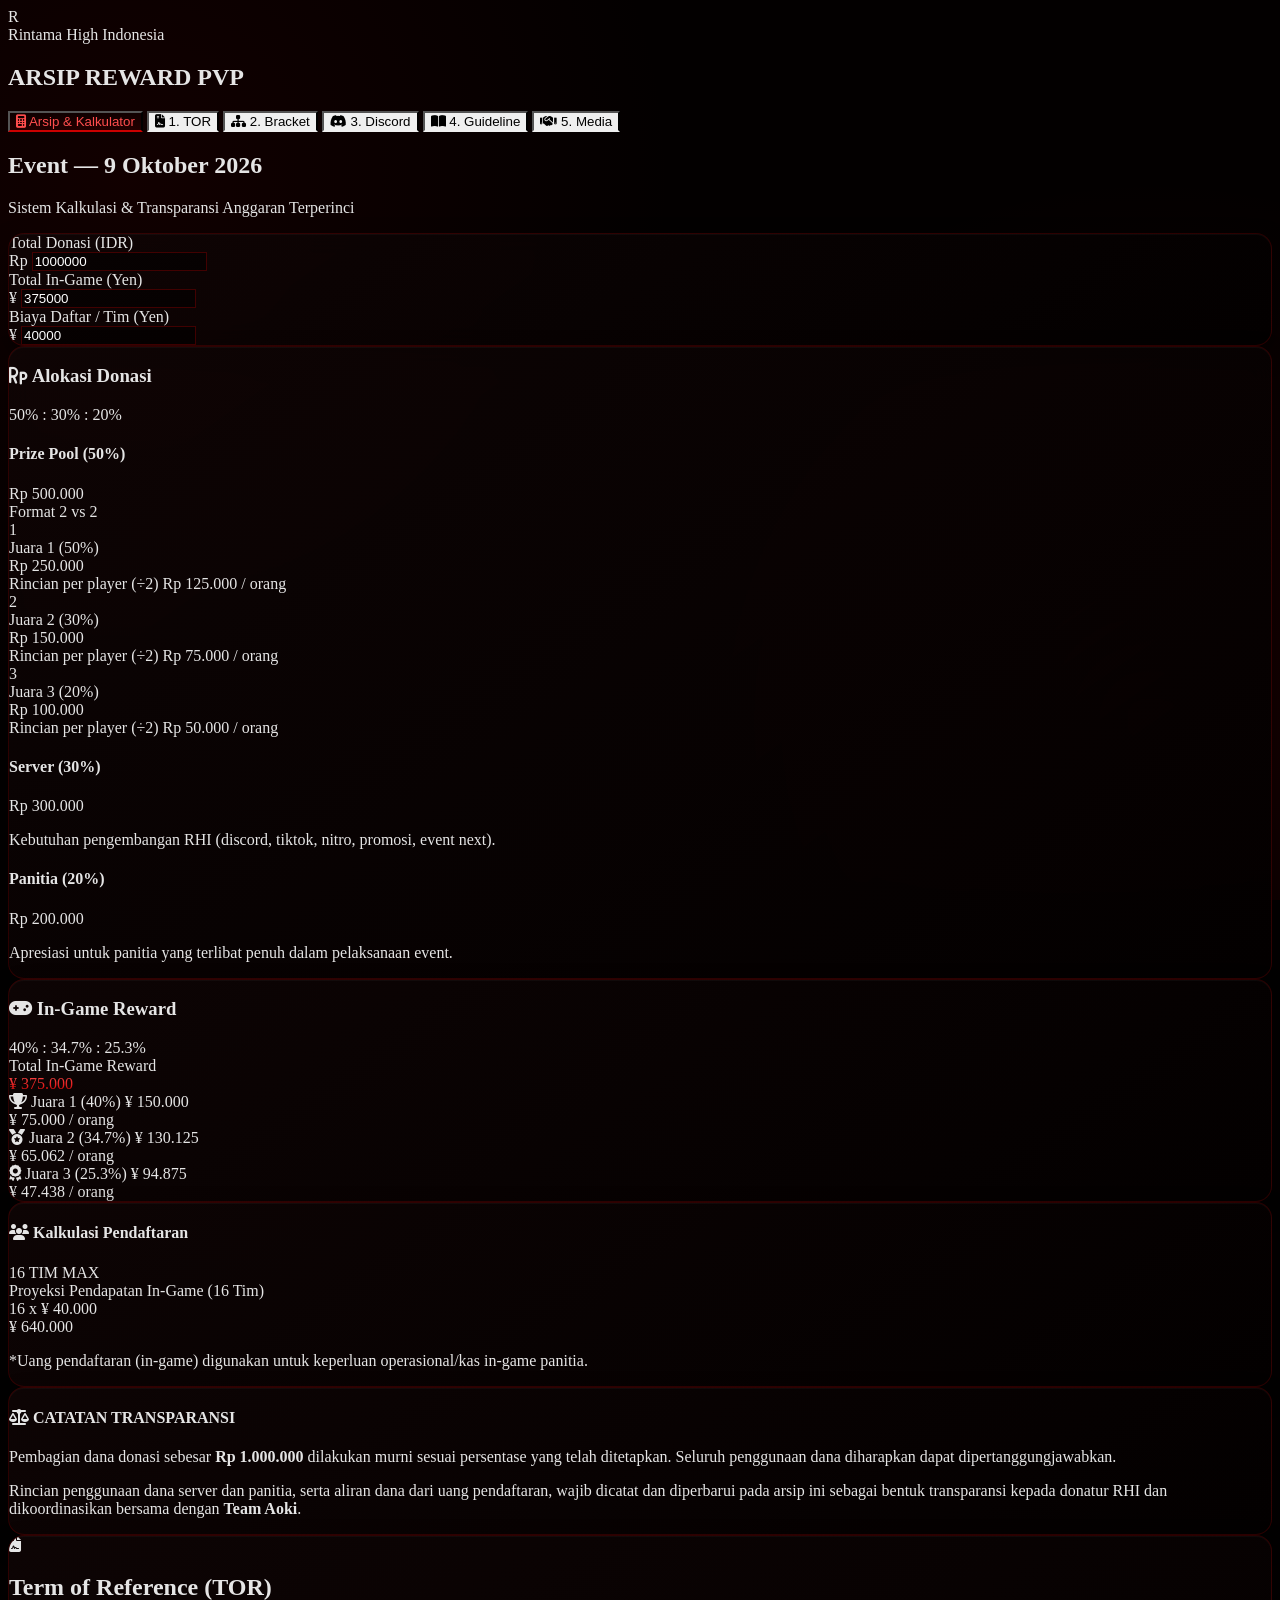
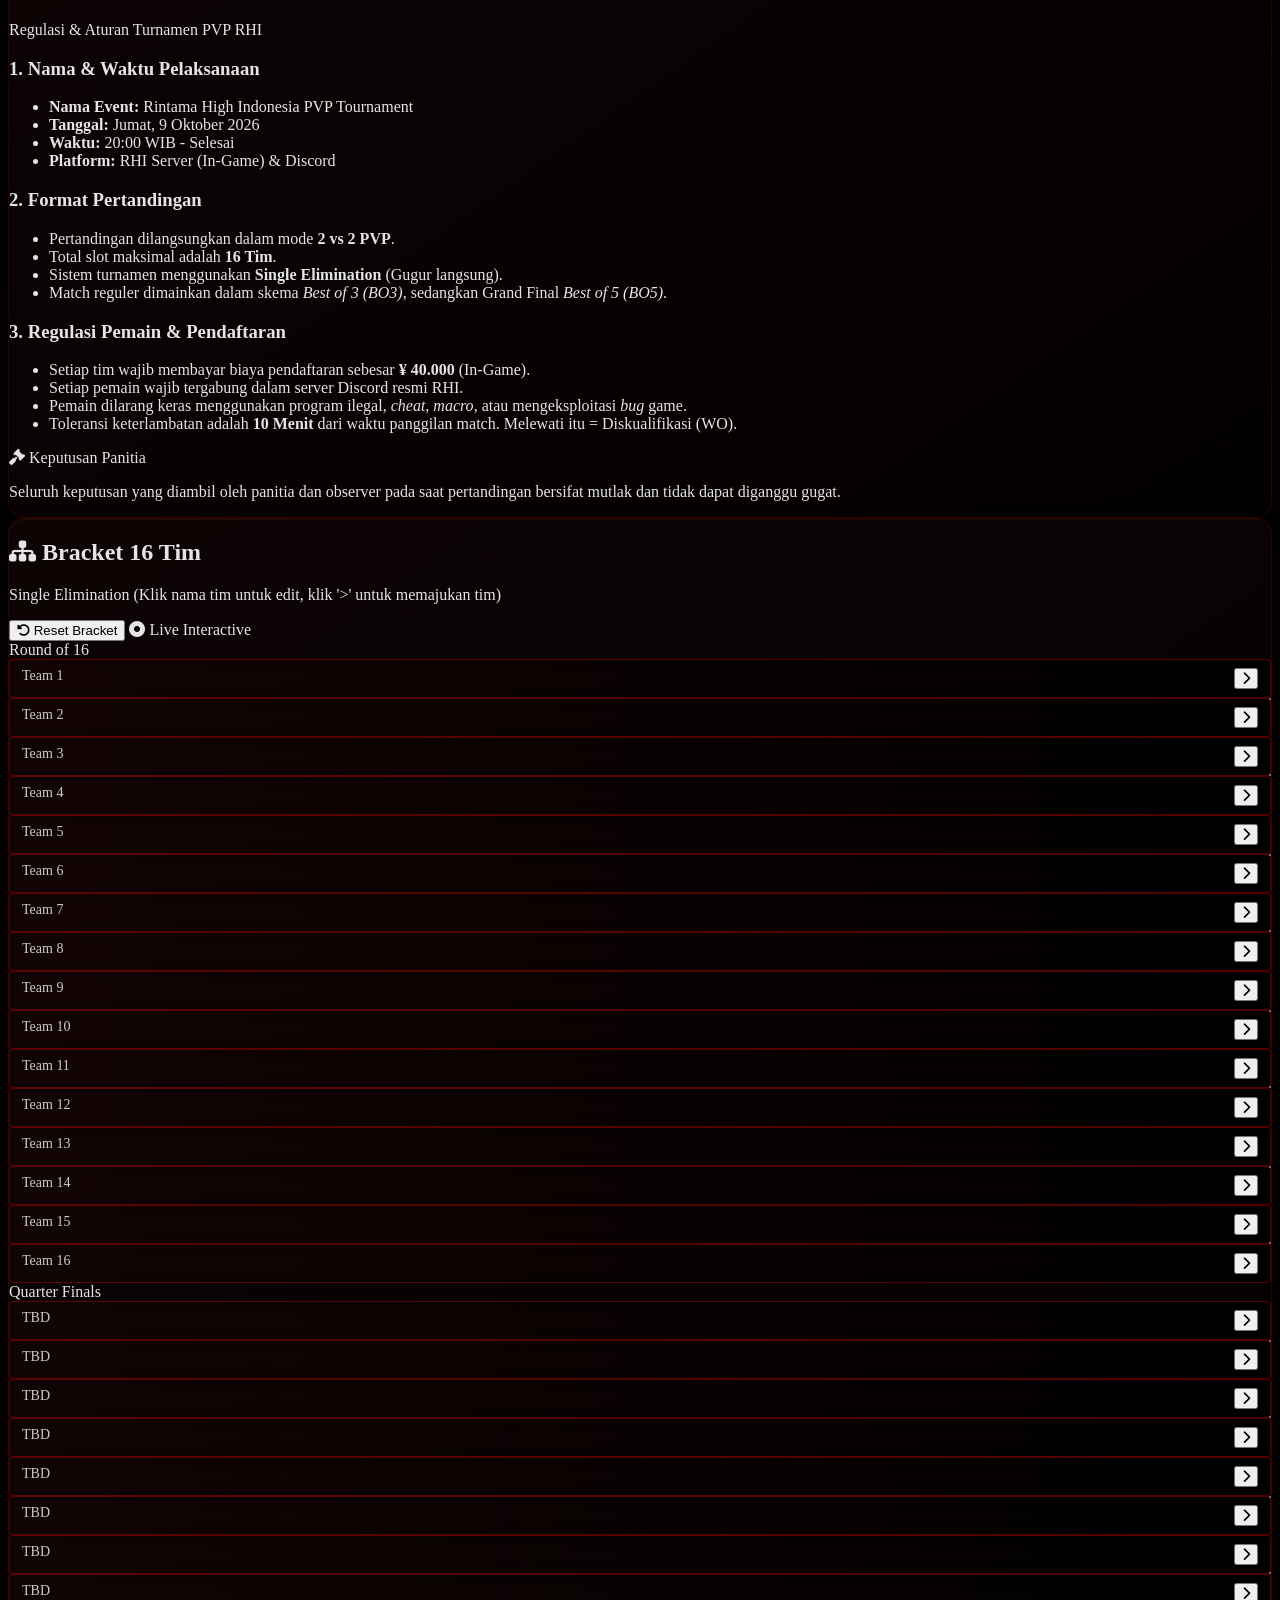
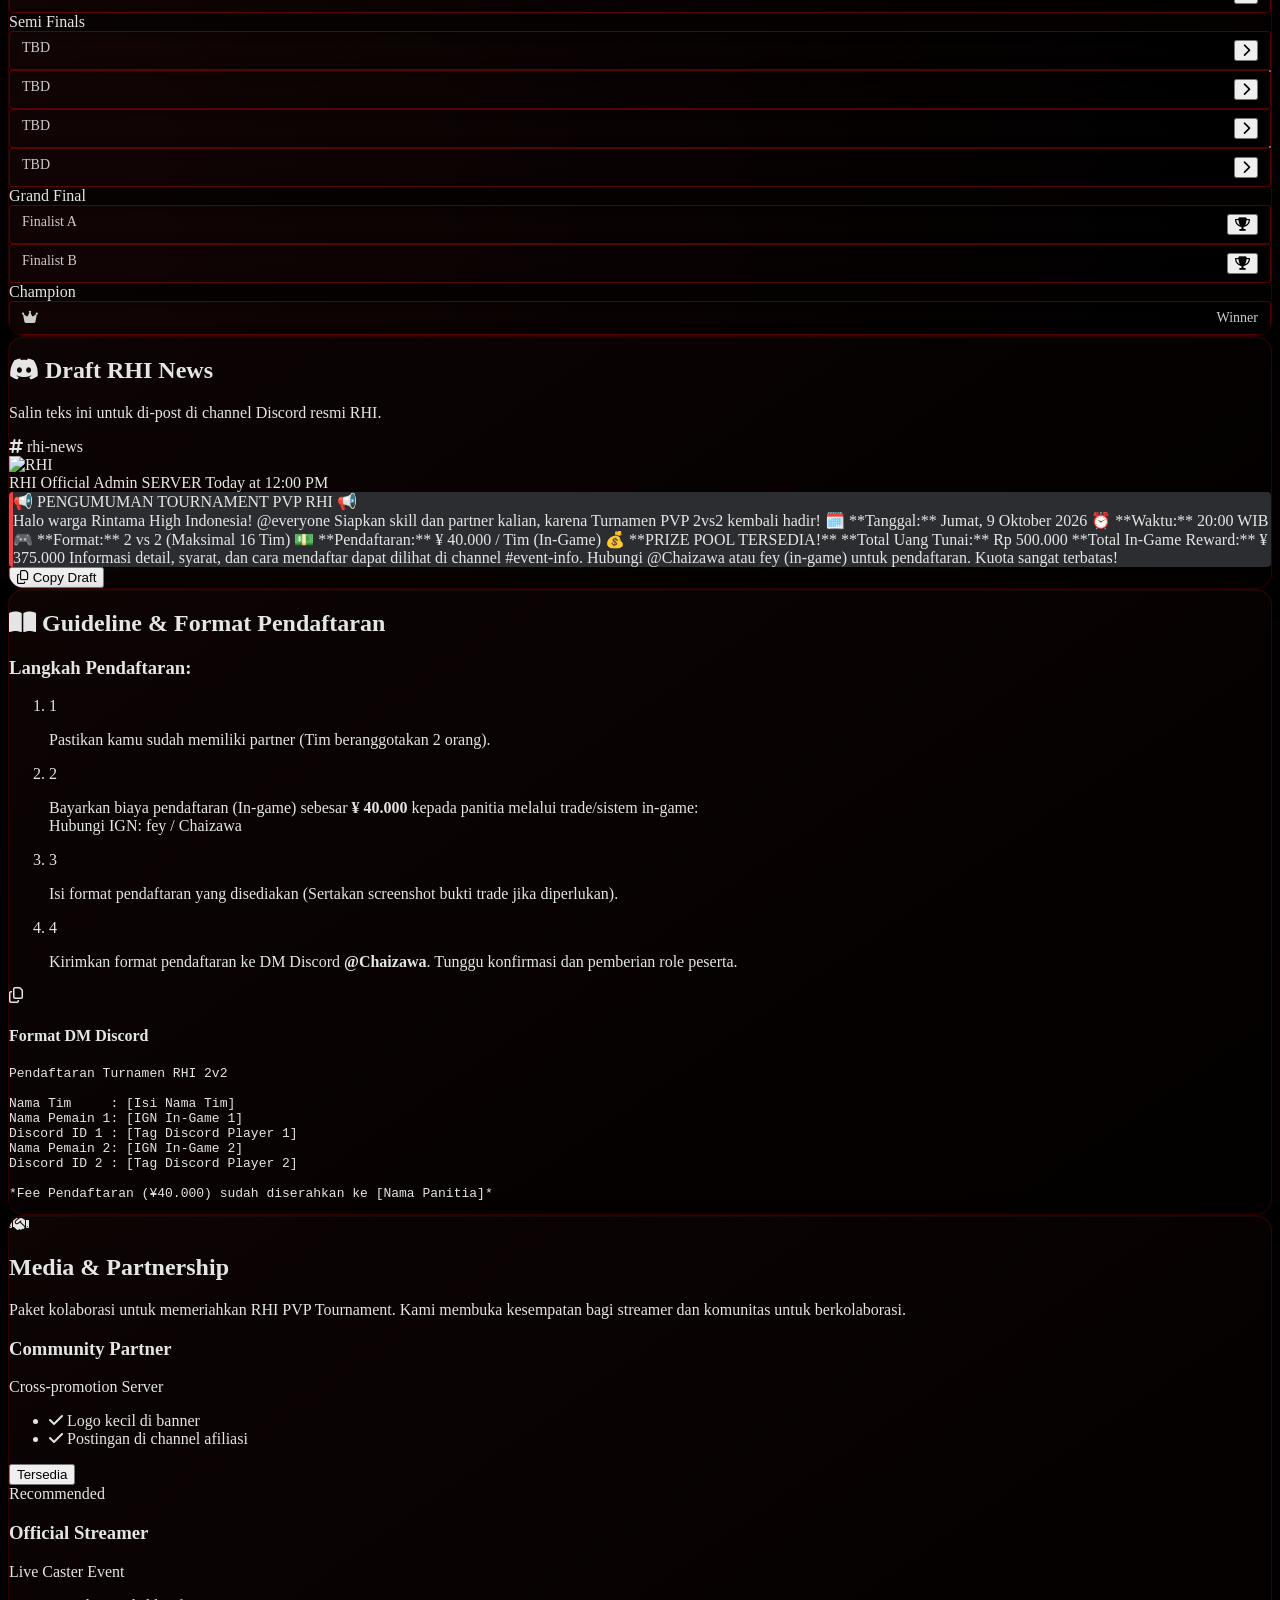
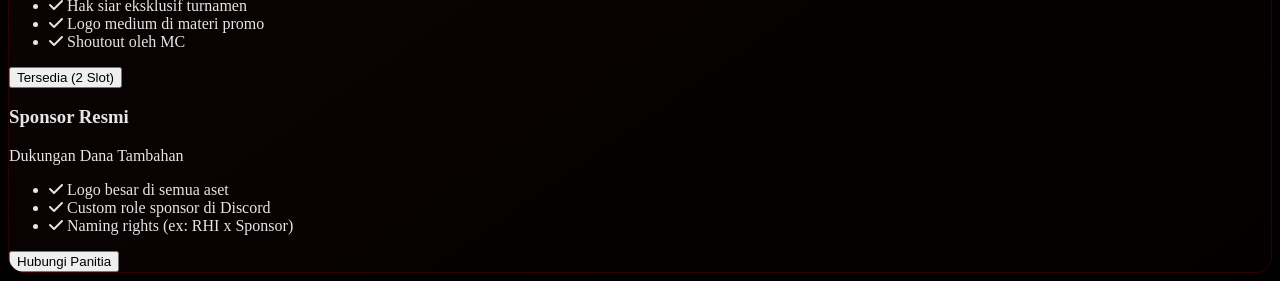
==== commit d46cfa77: "Update tournament_dashboard.html" ====
--- a/tournament_dashboard.html
+++ b/tournament_dashboard.html
@@ -11,7 +11,7 @@
     
     <script src="https://cdn.tailwindcss.com"></script>
     <link rel="stylesheet" href="https://cdnjs.cloudflare.com/ajax/libs/font-awesome/6.4.0/css/all.min.css">
-    <link rel="stylesheet" href="style.css">
+    <link rel="stylesheet" href="tournament_dashboard_style.css">
 
     <script>
         tailwind.config = {
@@ -661,6 +661,6 @@
 
     </main>
 
-    <script src="script.js" defer></script>
+    <script src="tournament_dashboard_script.js" defer></script>
 </body>
-</html>+</html>
--- a/tournament_dashboard_style.css
+++ b/tournament_dashboard_style.css
@@ -0,0 +1,156 @@
+/* STREAMING_CHUNK:Defining global body and background styles... */
+body {
+background-color: #030000;
+color: #e5e5e5;
+overflow-x: hidden;
+background-image:
+radial-gradient(circle at 10% 20%, rgba(102, 0, 0, 0.15) 0%, transparent 40%),
+radial-gradient(circle at 90% 80%, rgba(204, 0, 0, 0.1) 0%, transparent 40%);
+background-attachment: fixed;
+}
+
+/* STREAMING_CHUNK:Styling premium cards... */
+.premium-card {
+background: linear-gradient(145deg, rgba(16, 5, 5, 0.8) 0%, rgba(3, 0, 0, 0.95) 100%);
+backdrop-filter: blur(12px);
+-webkit-backdrop-filter: blur(12px);
+border: 1px solid rgba(204, 0, 0, 0.2);
+border-radius: 1rem;
+box-shadow: 0 10px 30px -10px rgba(0,0,0,1), inset 0 1px 0 rgba(255,255,255,0.03);
+transition: all 0.4s cubic-bezier(0.4, 0, 0.2, 1);
+position: relative;
+overflow: hidden;
+}
+
+.premium-card::before {
+content: '';
+position: absolute;
+top: 0; left: 0; right: 0;
+height: 1px;
+background: linear-gradient(90deg, transparent, rgba(204, 0, 0, 0.8), transparent);
+opacity: 0;
+transition: opacity 0.4s ease;
+}
+
+.premium-card:hover {
+transform: translateY(-3px);
+border-color: rgba(204, 0, 0, 0.5);
+box-shadow: 0 15px 40px -10px rgba(204, 0, 0, 0.2);
+}
+
+.premium-card:hover::before {
+opacity: 1;
+}
+
+/* STREAMING_CHUNK:Styling text gradients and tabs... */
+.text-crimson-gradient {
+background: linear-gradient(to bottom right, #ff4d4d, #cc0000, #660000);
+-webkit-background-clip: text;
+-webkit-text-fill-color: transparent;
+}
+
+.tab-btn {
+border-bottom: 2px solid transparent;
+}
+.tab-btn.active {
+border-bottom-color: #cc0000;
+color: #ff4d4d;
+background: linear-gradient(to top, rgba(204,0,0,0.1), transparent);
+}
+
+.elegant-input {
+background: rgba(0,0,0,0.5);
+border: 1px solid rgba(204,0,0,0.3);
+color: white;
+transition: all 0.3s;
+}
+.elegant-input:focus {
+outline: none;
+border-color: #ff4d4d;
+box-shadow: 0 0 15px rgba(204,0,0,0.3);
+}
+
+/* STREAMING_CHUNK:Styling brackets and discord embeds... */
+.bracket-match {
+border: 1px solid rgba(204,0,0,0.3);
+background: linear-gradient(90deg, rgba(16,5,5,0.9), rgba(0,0,0,0.8));
+position: relative;
+}
+.bracket-match::after {
+content: '';
+position: absolute;
+right: -20px;
+top: 50%;
+width: 20px;
+height: 1px;
+background: rgba(204,0,0,0.3);
+}
+
+.discord-embed {
+background-color: #2b2d31;
+border-left: 4px solid #ed4245;
+border-radius: 4px;
+}
+
+/* STREAMING_CHUNK:Styling bracket tree and connector lines... */
+.bracket-round {
+display: flex;
+flex-direction: column;
+justify-content: space-around;
+}
+.bracket-team {
+padding: 8px 12px;
+background: linear-gradient(90deg, rgba(20,5,5,0.9), rgba(0,0,0,0.8));
+border: 1px solid rgba(204,0,0,0.4);
+border-radius: 4px;
+min-width: 160px;
+font-size: 0.875rem;
+display: flex;
+justify-content: space-between;
+box-shadow: inset 0 0 10px rgba(0,0,0,0.5);
+color: #ccc;
+}
+.bracket-team.winner {
+border-color: #ff4d4d;
+color: #fff;
+font-weight: bold;
+box-shadow: inset 0 0 15px rgba(204,0,0,0.2);
+}
+
+.bracket-group {
+position: relative;
+}
+.bracket-group::after {
+content: "";
+position: absolute;
+right: -24px;
+top: 25%;
+bottom: 25%;
+border-right: 2px solid rgba(255, 255, 255, 0.4);
+border-top: 2px solid rgba(255, 255, 255, 0.4);
+border-bottom: 2px solid rgba(255, 255, 255, 0.4);
+width: 24px;
+border-radius: 0 4px 4px 0;
+z-index: 0;
+}
+.bracket-group::before {
+content: "";
+position: absolute;
+right: -48px;
+top: 50%;
+width: 24px;
+border-top: 2px solid rgba(255, 255, 255, 0.4);
+z-index: 0;
+}
+.bracket-single {
+position: relative;
+}
+.bracket-single::after {
+content: "";
+position: absolute;
+right: -48px;
+top: 50%;
+width: 48px;
+border-top: 2px solid rgba(255, 255, 255, 0.4);
+z-index: 0;
+}
